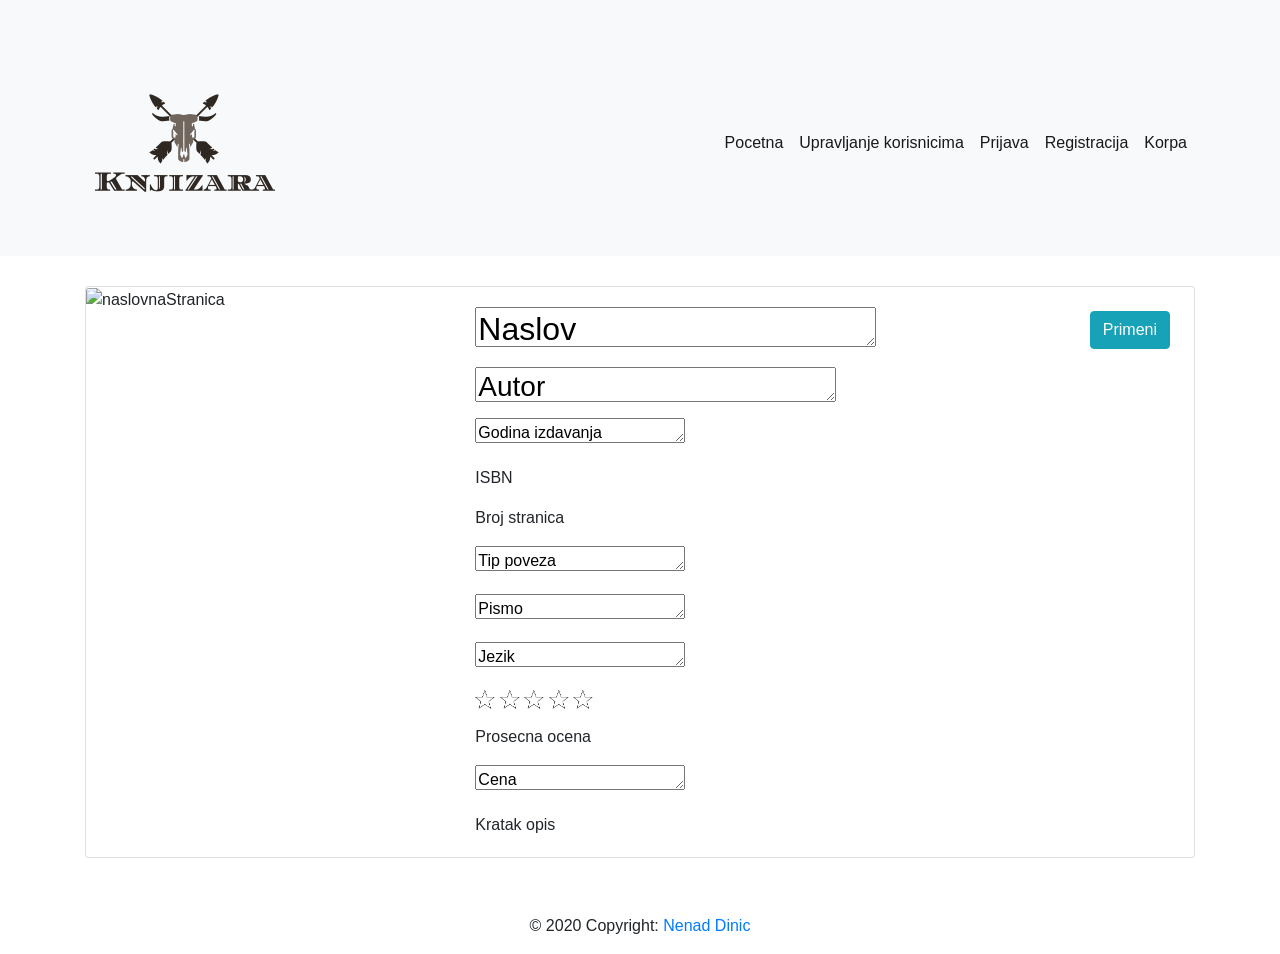
==== izmenaDetaljaoKnjizi.html @ 6ef27641 "registracija" ====
<!DOCTYPE html>
<html lang="sr">

<head>
    <meta charset="UTF-8">
    <title>Knjizara</title>
    <link rel="stylesheet" href="css/style.css">
    <link rel="icon" type="image/x-icon" href="images/logo.png" />
    <meta name="viewport" content="width=device-width, initial-scale=1, shrink-to-fit=no">
    <link rel="stylesheet" href="https://cdn.jsdelivr.net/npm/bootstrap@4.5.3/dist/css/bootstrap.min.css"
        integrity="sha384-TX8t27EcRE3e/ihU7zmQxVncDAy5uIKz4rEkgIXeMed4M0jlfIDPvg6uqKI2xXr2" crossorigin="anonymous">
    <link rel="stylesheet" href="https://cdnjs.cloudflare.com/ajax/libs/font-awesome/4.7.0/css/font-awesome.min.css">

</head>

<body>
    <header>
        <nav class="navbar navbar-expand-lg navbar-light bg-light static-top">
            <div class="container">
                <a class="navbar-brand" href="index.html">
                    <img class="img-responsive pull-right" src="images/logo.png" alt="logo" />
                </a>
                <button class="navbar-toggler" type="button" data-toggle="collapse" data-target="#navbarResponsive"
                    aria-controls="navbarResponsive" aria-expanded="false" aria-label="Toggle navigation">
                    <span class="navbar-toggler-icon"></span>
                </button>
                <div class="collapse navbar-collapse" id="navbarResponsive">

                    <ul class="navbar-nav ml-auto">
                        <li class="nav-item active"><a class="nav-link" href="#">Pocetna<span
                                    class="sr-only">(current)</span></a></li>
                        <li class="nav-item active"><a class="nav-link" href="#">Upravljanje korisnicima</a></li>
                        <li class="nav-item active"><a class="nav-link" href="#" data-toggle="modal"
                                data-target="#Modal">Prijava</a></li>
                        <li class="nav-item active"><a class="nav-link" href="#" data-toggle="modal"
                                data-target="#Registracija">Registracija</a></li>
                        <li class="nav-item active"><a class="nav-link" href="#">Korpa</a></li>
                    </ul>
                </div>
            </div>
            <div class="modal fade" id="Modal" tabindex="-1" aria-labelledby="ModalLabel" aria-hidden="true">
                <div class="modal-dialog">
                    <div class="modal-content">
                        <div class="modal-header">
                            <h5 class="modal-title" id="ModalLabel">Prijavite se</h5>
                            <button type="button" class="close" data-dismiss="modal" aria-label="Close">
                                <span aria-hidden="true">&times;</span>
                            </button>
                        </div>
                        <div class="modal-body">
                            <form>
                                <div class="form-group">
                                    <label for="InputEmail">E-mail adresa</label>
                                    <input type="email" class="form-control" id="InputEmail"
                                        aria-describedby="emailHelp">
                                </div>
                                <div class="form-group">
                                    <label for="InputPassword">Sifra</label>
                                    <input type="password" class="form-control" id="InputPassword">
                                </div>
                                <button type="submit" class="btn btn-primary">Prijavi se</button>
                                <button type="button" class="btn btn-secondary" data-dismiss="modal">Zatvori</button>
                            </form>
                        </div>
                    </div>
                </div>
            </div>
            <div class="modal fade" id="Registracija" tabindex="-1" aria-labelledby="ModalLabel" aria-hidden="true">
                <div class="modal-dialog">
                    <div class="modal-content">
                        <div class="modal-header">
                            <h5 class="modal-title" id="ModalLabel">Registrujte se</h5>
                            <button type="button" class="close" data-dismiss="modal" aria-label="Close">
                                <span aria-hidden="true">&times;</span>
                            </button>
                        </div>
                        <div class="modal-body">
                            <form>
                                <div class="form-group">
                                    <label for="InputKorisnickoIme">Korisnicko ime</label>
                                    <input type="text" class="form-control" id="InputKorisnickoIme" required>
                                </div>
                                <div class="form-group">
                                    <label for="InputPassword">Sifra</label>
                                    <input type="password" class="form-control" id="InputPassword" required>
                                </div>
                                <div class="form-group">
                                    <label for="InputEmail">E-mail adresa</label>
                                    <input type="email" class="form-control" id="InputEmail"
                                        aria-describedby="emailHelp" required>
                                </div>
                                <div class="form-group">
                                    <label for="InputIme">Ime</label>
                                    <input type="text" class="form-control" id="InputIme" required>
                                </div>
                                <div class="form-group">
                                    <label for="InputPrezime">Prezime</label>
                                    <input type="text" class="form-control" id="InputPrezime" required>
                                </div>
                                <div class="form-group">
                                    <label for="InputDatumRodjenja">Datum rodjenja</label>
                                    <input type="date" id="InputDatumRodjenja" class="form-control datepicker" required>
                                </div>
                                <div class="form-group">
                                    <label for="InputAdresa">Adresa</label>
                                    <input placeholder="Ulica broj, Grad" type="text" class="form-control"
                                        id="InputAdresa" required>
                                </div>
                                <div class="form-group">
                                    <label for="InputTelefon">Broj telefona</label>
                                    <input placeholder="+3810000000000" type="tel" class="form-control"
                                        id="InputTelefon" required>
                                </div>
                                <button type="submit" class="btn btn-primary">Prijavi se</button>
                                <button type="button" class="btn btn-secondary" data-dismiss="modal">Zatvori</button>
                            </form>
                        </div>
                    </div>
                </div>
            </div>
        </nav>
    </header>
    <main>
        <div class="container">
            <div class="card mb-3">
                <div class="row no-gutters">
                    <div class="col-md-4">
                        <img class="card-img" src="https://i.imgur.com/kTquRc0.jpg" alt="naslovnaStranica">
                    </div>
                    <div class="col-md-8">
                        <a href="pojedinacnaKnjiga.html"><button type="button"
                                class="btn btn-info float-right mt-4 mr-4">Primeni</button></a>
                        <div class="card-body">
                            <h2 class="card-title"><textarea name="ispravkaNaslova" rows="1">Naslov</textarea></h2>
                            <h3 class="card-text"><textarea name="ispravkaAutora" rows="1">Autor</textarea></h3>
                            <p class="card-text"><textarea name="ispravkaAutora" rows="1">Godina izdavanja</textarea>
                            </p>
                            <p class="card-text">ISBN</p>
                            <p class="card-text">Broj stranica</p>
                            <p class="card-text"><textarea name="ispravkaAutora" rows="1">Tip poveza</textarea></p>
                            <p class="card-text"><textarea name="ispravkaAutora" rows="1">Pismo</textarea></p>
                            <p class="card-text"><textarea name="ispravkaAutora">Jezik</textarea></p>
                            <p class="card-text"></p>
                            <div class="rating">
                                <a href="#"><img src="images/prazna zvezda.png" alt="prazna zvezda"></a>
                                <a href="#"><img src="images/prazna zvezda.png" alt="prazna zvezda"></a>
                                <a href="#"><img src="images/prazna zvezda.png" alt="prazna zvezda"></a>
                                <a href="#"><img src="images/prazna zvezda.png" alt="prazna zvezda"></a>
                                <a href="#"><img src="images/prazna zvezda.png" alt="prazna zvezda"></a>
                            </div>
                            <p class="card-text">Prosecna ocena</p>
                            <p class="card-text"><textarea name="ispravkaAutora" rows="1">Cena</textarea></p>
                            <p class="card-text">Kratak opis</p>
                        </div>
                    </div>
                </div>
            </div>
        </div>


    </main>
    <footer class="page-footer font-small pt-4">
        <div class="footer-copyright text-center py-3">&copy; 2020 Copyright:
            <a href="#"> Nenad Dinic</a>
        </div>
    </footer>
    <script src="https://ajax.googleapis.com/ajax/libs/jquery/3.5.1/jquery.min.js"></script>
    <script src="https://cdn.jsdelivr.net/npm/popper.js@1.16.1/dist/umd/popper.min.js"
        integrity="sha384-9/reFTGAW83EW2RDu2S0VKaIzap3H66lZH81PoYlFhbGU+6BZp6G7niu735Sk7lN"
        crossorigin="anonymous"></script>
    <script src="https://cdn.jsdelivr.net/npm/bootstrap@4.5.3/dist/js/bootstrap.min.js"
        integrity="sha384-w1Q4orYjBQndcko6MimVbzY0tgp4pWB4lZ7lr30WKz0vr/aWKhXdBNmNb5D92v7s"
        crossorigin="anonymous"></script>
    <script src="js/skript.js"></script>
</body>

</html>
---- css/style.css ----
.rating img{
    width: 20px;
    margin-bottom: 1rem;
}

.container {
    margin-top: 30px;
}

textarea {
    height: 25px;
}

h2 textarea {
    height: 40px;
}

h3 textarea {
    height: 35px;
}
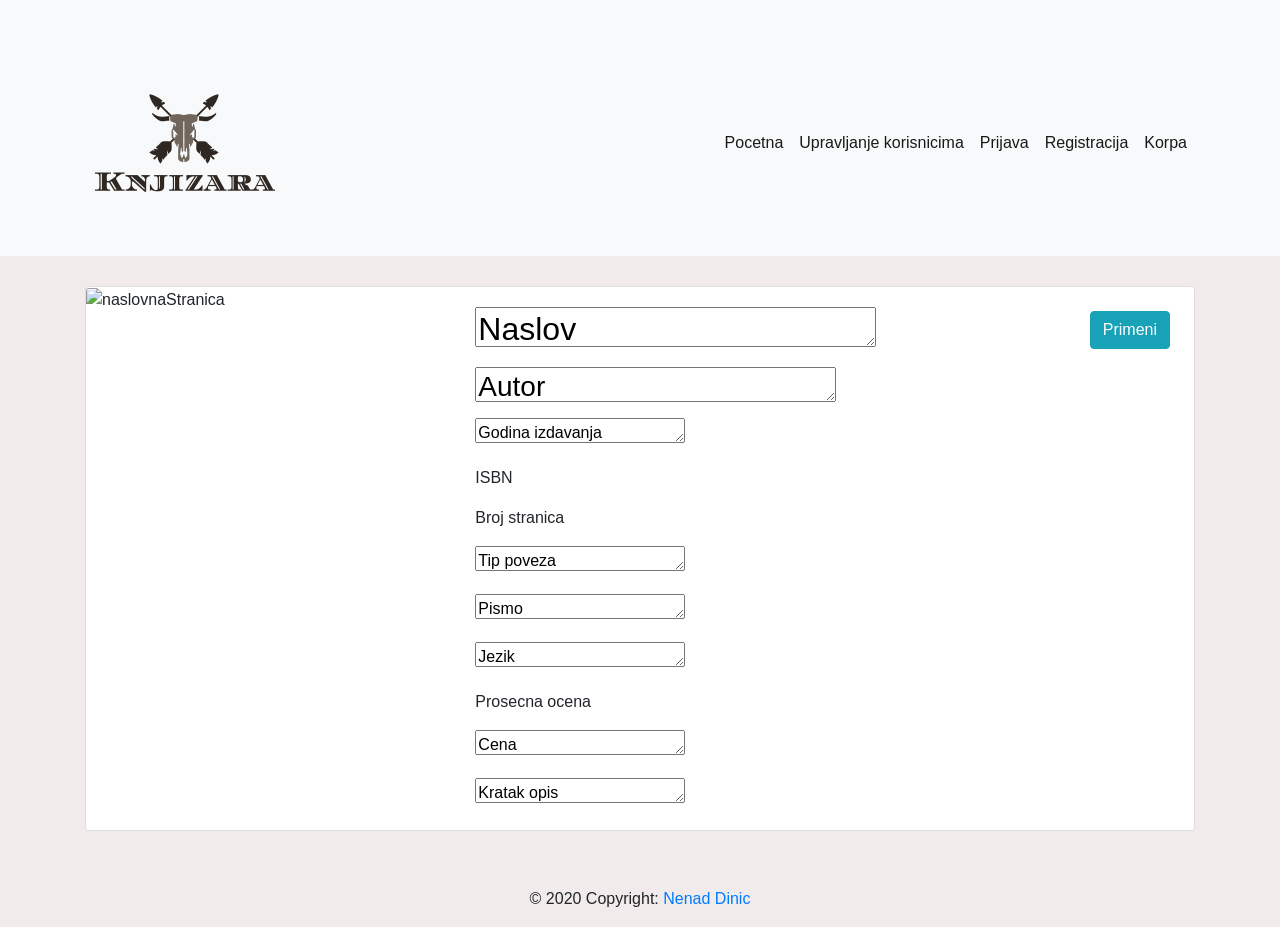
==== commit 616ed669: "gotovo samo korpa cudna" ====
--- a/izmenaDetaljaoKnjizi.html
+++ b/izmenaDetaljaoKnjizi.html
@@ -3,7 +3,7 @@
 
 <head>
     <meta charset="UTF-8">
-    <title>Knjizara</title>
+    <title>Knjizara - Izmena detalja o knjizi</title>
     <link rel="stylesheet" href="css/style.css">
     <link rel="icon" type="image/x-icon" href="images/logo.png" />
     <meta name="viewport" content="width=device-width, initial-scale=1, shrink-to-fit=no">
@@ -27,14 +27,14 @@
                 <div class="collapse navbar-collapse" id="navbarResponsive">
 
                     <ul class="navbar-nav ml-auto">
-                        <li class="nav-item active"><a class="nav-link" href="#">Pocetna<span
+                        <li class="nav-item active"><a class="nav-link" href="index.html">Pocetna<span
                                     class="sr-only">(current)</span></a></li>
-                        <li class="nav-item active"><a class="nav-link" href="#">Upravljanje korisnicima</a></li>
+                        <li class="nav-item active"><a class="nav-link" href="upravljanjeKorisnicima.html">Upravljanje korisnicima</a></li>
                         <li class="nav-item active"><a class="nav-link" href="#" data-toggle="modal"
                                 data-target="#Modal">Prijava</a></li>
                         <li class="nav-item active"><a class="nav-link" href="#" data-toggle="modal"
                                 data-target="#Registracija">Registracija</a></li>
-                        <li class="nav-item active"><a class="nav-link" href="#">Korpa</a></li>
+                        <li class="nav-item active"><a class="nav-link" href="korpa.html">Korpa</a></li>
                     </ul>
                 </div>
             </div>
@@ -128,29 +128,21 @@
                         <img class="card-img" src="https://i.imgur.com/kTquRc0.jpg" alt="naslovnaStranica">
                     </div>
                     <div class="col-md-8">
-                        <a href="pojedinacnaKnjiga.html"><button type="button"
+                        <a href="pojedinacnaKnjiga.html"><button type="submit"
                                 class="btn btn-info float-right mt-4 mr-4">Primeni</button></a>
                         <div class="card-body">
                             <h2 class="card-title"><textarea name="ispravkaNaslova" rows="1">Naslov</textarea></h2>
                             <h3 class="card-text"><textarea name="ispravkaAutora" rows="1">Autor</textarea></h3>
-                            <p class="card-text"><textarea name="ispravkaAutora" rows="1">Godina izdavanja</textarea>
+                            <p class="card-text"><textarea name="ispravkaGodineIzdanja" rows="1">Godina izdavanja</textarea>
                             </p>
                             <p class="card-text">ISBN</p>
                             <p class="card-text">Broj stranica</p>
-                            <p class="card-text"><textarea name="ispravkaAutora" rows="1">Tip poveza</textarea></p>
-                            <p class="card-text"><textarea name="ispravkaAutora" rows="1">Pismo</textarea></p>
-                            <p class="card-text"><textarea name="ispravkaAutora">Jezik</textarea></p>
-                            <p class="card-text"></p>
-                            <div class="rating">
-                                <a href="#"><img src="images/prazna zvezda.png" alt="prazna zvezda"></a>
-                                <a href="#"><img src="images/prazna zvezda.png" alt="prazna zvezda"></a>
-                                <a href="#"><img src="images/prazna zvezda.png" alt="prazna zvezda"></a>
-                                <a href="#"><img src="images/prazna zvezda.png" alt="prazna zvezda"></a>
-                                <a href="#"><img src="images/prazna zvezda.png" alt="prazna zvezda"></a>
-                            </div>
+                            <p class="card-text"><textarea name="ispravkaTipaPoveza" rows="1">Tip poveza</textarea></p>
+                            <p class="card-text"><textarea name="ispravkaPisma" rows="1">Pismo</textarea></p>
+                            <p class="card-text"><textarea name="ispravkaJezika">Jezik</textarea></p>
                             <p class="card-text">Prosecna ocena</p>
-                            <p class="card-text"><textarea name="ispravkaAutora" rows="1">Cena</textarea></p>
-                            <p class="card-text">Kratak opis</p>
+                            <p class="card-text"><textarea name="ispravkaCene" rows="1">Cena</textarea></p>
+                            <p class="card-text"><textarea name="ispravkaOpisa" rows="1">Kratak opis</textarea></p>
                         </div>
                     </div>
                 </div>
--- a/css/style.css
+++ b/css/style.css
@@ -1,3 +1,7 @@
+body {
+    background-color:rgb(241, 235, 235) !important;
+}
+
 .rating img{
     width: 20px;
     margin-bottom: 1rem;
@@ -9,6 +13,7 @@
 
 textarea {
     height: 25px;
+    max-width: 95%;
 }
 
 h2 textarea {
@@ -17,4 +22,12 @@
 
 h3 textarea {
     height: 35px;
+}
+
+.container-fluid {
+    margin-top: 20px !important;
+}
+
+.quantity {
+    max-width: 30% !important;
 }
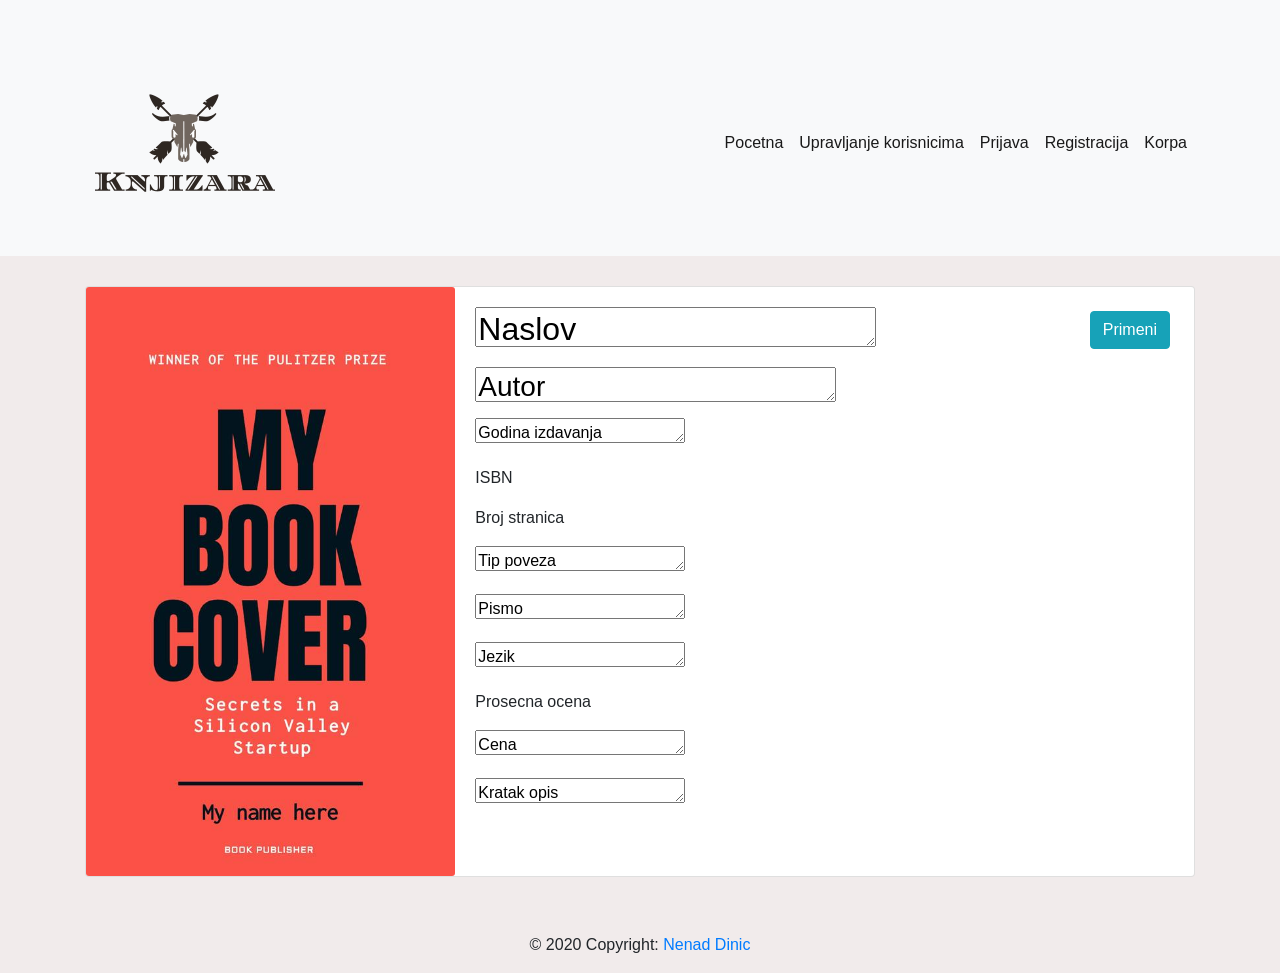
==== commit 0536e9fd: "" ====
--- a/izmenaDetaljaoKnjizi.html
+++ b/izmenaDetaljaoKnjizi.html
@@ -18,7 +18,7 @@
         <nav class="navbar navbar-expand-lg navbar-light bg-light static-top">
             <div class="container">
                 <a class="navbar-brand" href="index.html">
-                    <img class="img-responsive pull-right" src="images/logo.png" alt="logo" />
+                    <img class="img-responsive pull-right" src="images/logo.png" alt="logo">
                 </a>
                 <button class="navbar-toggler" type="button" data-toggle="collapse" data-target="#navbarResponsive"
                     aria-controls="navbarResponsive" aria-expanded="false" aria-label="Toggle navigation">
@@ -125,24 +125,24 @@
             <div class="card mb-3">
                 <div class="row no-gutters">
                     <div class="col-md-4">
-                        <img class="card-img" src="https://i.imgur.com/kTquRc0.jpg" alt="naslovnaStranica">
+                        <img class="card-img" src="images/stock.jpg" alt="naslovnaStranica" id="Cover">
                     </div>
                     <div class="col-md-8">
                         <a href="pojedinacnaKnjiga.html"><button type="submit"
                                 class="btn btn-info float-right mt-4 mr-4">Primeni</button></a>
                         <div class="card-body">
-                            <h2 class="card-title"><textarea name="ispravkaNaslova" rows="1">Naslov</textarea></h2>
-                            <h3 class="card-text"><textarea name="ispravkaAutora" rows="1">Autor</textarea></h3>
-                            <p class="card-text"><textarea name="ispravkaGodineIzdanja" rows="1">Godina izdavanja</textarea>
+                            <h2 class="card-title"><textarea name="ispravkaNaslova" rows="1" id="Title">Naslov</textarea></h2>
+                            <h3 class="card-text"><textarea name="ispravkaAutora" rows="1" id="Author">Autor</textarea></h3>
+                            <p class="card-text"><textarea name="ispravkaGodineIzdanja" rows="1" id="Year">Godina izdavanja</textarea>
                             </p>
-                            <p class="card-text">ISBN</p>
-                            <p class="card-text">Broj stranica</p>
-                            <p class="card-text"><textarea name="ispravkaTipaPoveza" rows="1">Tip poveza</textarea></p>
-                            <p class="card-text"><textarea name="ispravkaPisma" rows="1">Pismo</textarea></p>
-                            <p class="card-text"><textarea name="ispravkaJezika">Jezik</textarea></p>
-                            <p class="card-text">Prosecna ocena</p>
-                            <p class="card-text"><textarea name="ispravkaCene" rows="1">Cena</textarea></p>
-                            <p class="card-text"><textarea name="ispravkaOpisa" rows="1">Kratak opis</textarea></p>
+                            <p class="card-text" id="ISBN">ISBN</p>
+                            <p class="card-text" id="PgNum">Broj stranica</p>
+                            <p class="card-text"><textarea name="ispravkaTipaPoveza" rows="1" id="CoverType">Tip poveza</textarea></p>
+                            <p class="card-text"><textarea name="ispravkaPisma" rows="1" id="Writting">Pismo</textarea></p>
+                            <p class="card-text"><textarea name="ispravkaJezika" id="Language">Jezik</textarea></p>
+                            <p class="card-text" id="Score">Prosecna ocena</p>
+                            <p class="card-text"><textarea name="ispravkaCene" rows="1" id="Price">Cena</textarea></p>
+                            <p class="card-text"><textarea name="ispravkaOpisa" rows="1" id="Desc">Kratak opis</textarea></p>
                         </div>
                     </div>
                 </div>
@@ -163,7 +163,7 @@
     <script src="https://cdn.jsdelivr.net/npm/bootstrap@4.5.3/dist/js/bootstrap.min.js"
         integrity="sha384-w1Q4orYjBQndcko6MimVbzY0tgp4pWB4lZ7lr30WKz0vr/aWKhXdBNmNb5D92v7s"
         crossorigin="anonymous"></script>
-    <script src="js/skript.js"></script>
+    <script src="js/izmenaKnjige.js"></script>
 </body>
 
 </html>
--- a/css/style.css
+++ b/css/style.css
@@ -29,5 +29,24 @@
 }
 
 .quantity {
-    max-width: 30% !important;
+    width: 50px !important;
+}
+
+.rating_bar {
+    width: 120px;
+}
+
+.rating_bar > span:before {
+    content:'★';
+    color: #c7c5c5;
+    cursor:pointer;
+    font-size:24px;
+}
+
+.rating_bar:hover > span:before {
+    color: #4bce32;
+}
+
+.rating_bar > span:hover ~ span:before {
+    color: #c7c5c5;
 }
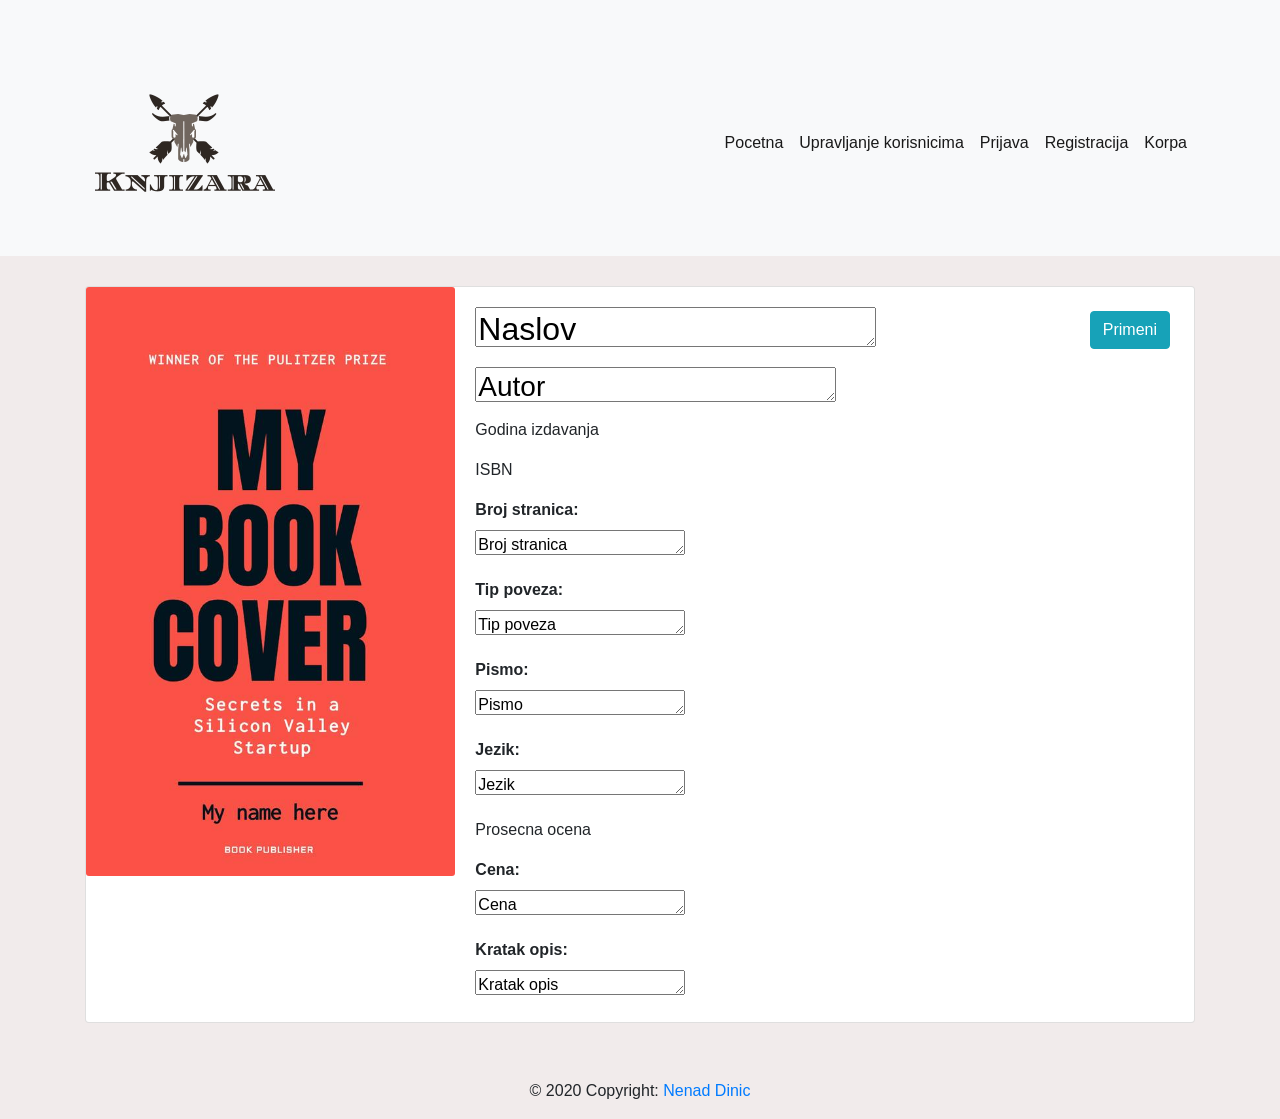
==== commit 65dec2b0: "." ====
--- a/izmenaDetaljaoKnjizi.html
+++ b/izmenaDetaljaoKnjizi.html
@@ -133,15 +133,20 @@
                         <div class="card-body">
                             <h2 class="card-title"><textarea name="ispravkaNaslova" rows="1" id="Title">Naslov</textarea></h2>
                             <h3 class="card-text"><textarea name="ispravkaAutora" rows="1" id="Author">Autor</textarea></h3>
-                            <p class="card-text"><textarea name="ispravkaGodineIzdanja" rows="1" id="Year">Godina izdavanja</textarea>
-                            </p>
+                            <p class="card-text" id="Year">Godina izdavanja</p>
                             <p class="card-text" id="ISBN">ISBN</p>
-                            <p class="card-text" id="PgNum">Broj stranica</p>
+                            <label for="PgNum"><b>Broj stranica:</b></label>
+                            <p class="card-text"><textarea name="ispravkaBrStranica" rows="1" id="PgNum">Broj stranica</textarea></p>
+                            <label for="Language"><b>Tip poveza:</b></label>
                             <p class="card-text"><textarea name="ispravkaTipaPoveza" rows="1" id="CoverType">Tip poveza</textarea></p>
+                            <label for="Writting"><b>Pismo:</b></label>
                             <p class="card-text"><textarea name="ispravkaPisma" rows="1" id="Writting">Pismo</textarea></p>
+                            <label for="Language"><b>Jezik:</b></label>
                             <p class="card-text"><textarea name="ispravkaJezika" id="Language">Jezik</textarea></p>
                             <p class="card-text" id="Score">Prosecna ocena</p>
+                            <label for="Price"><b>Cena:</b></label>
                             <p class="card-text"><textarea name="ispravkaCene" rows="1" id="Price">Cena</textarea></p>
+                            <label for="Desc"><b>Kratak opis:</b></label>
                             <p class="card-text"><textarea name="ispravkaOpisa" rows="1" id="Desc">Kratak opis</textarea></p>
                         </div>
                     </div>
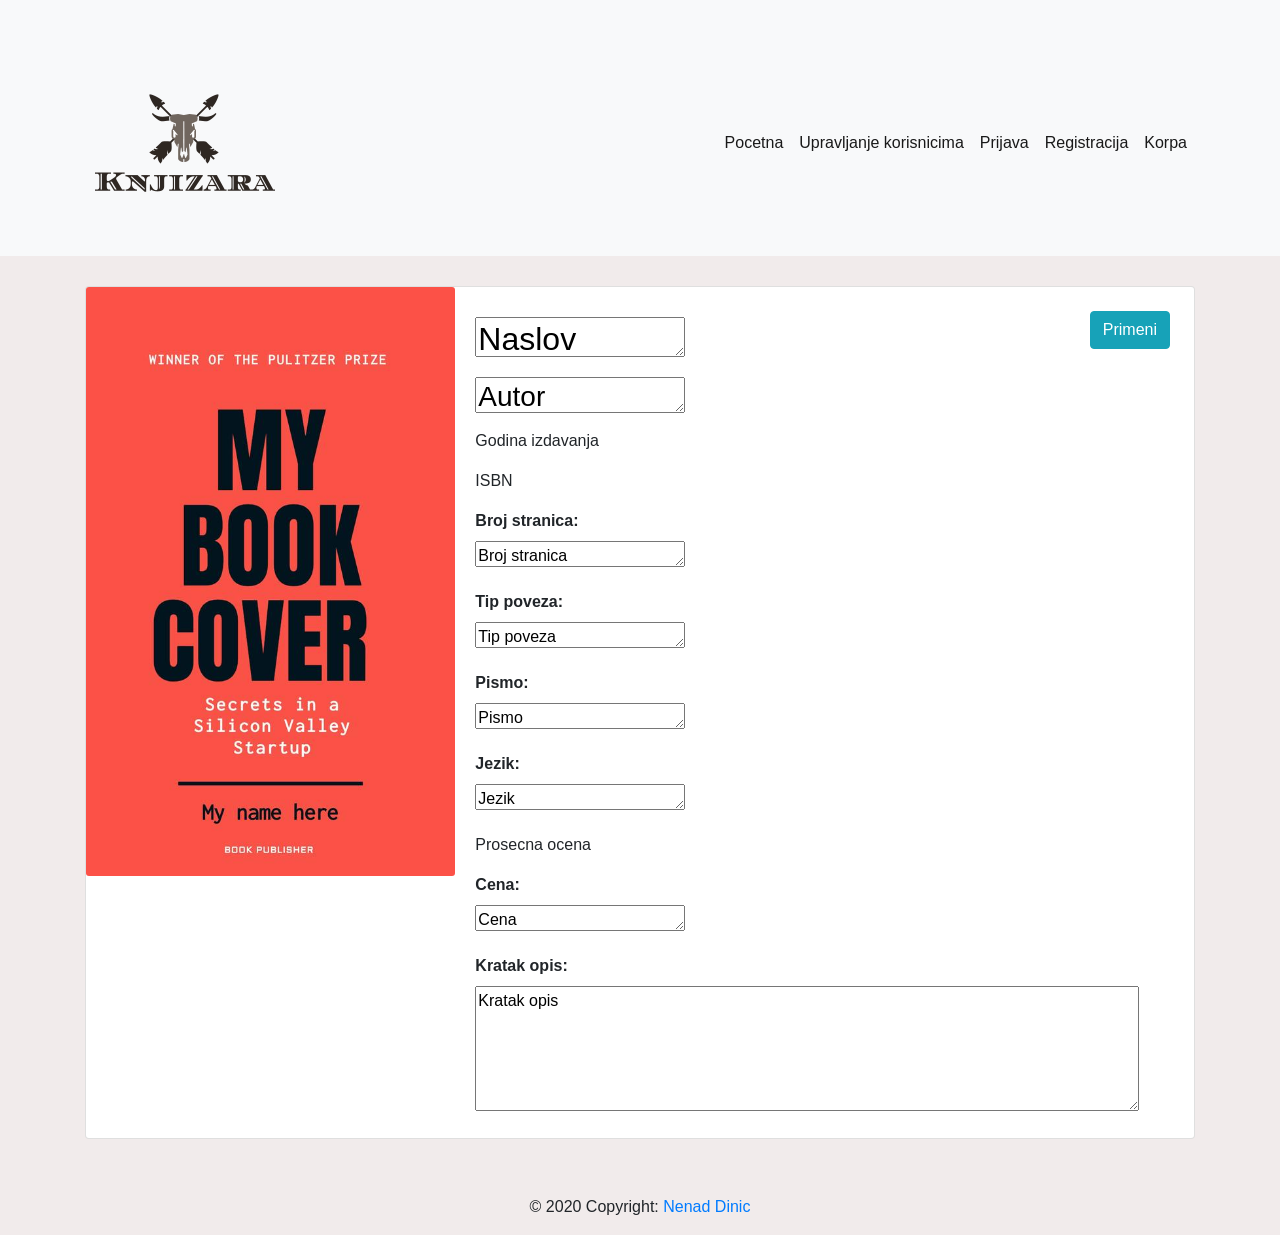
==== commit 4276f226: "." ====
--- a/izmenaDetaljaoKnjizi.html
+++ b/izmenaDetaljaoKnjizi.html
@@ -78,24 +78,24 @@
                             <form>
                                 <div class="form-group">
                                     <label for="InputKorisnickoIme">Korisnicko ime</label>
-                                    <input type="text" class="form-control" id="InputKorisnickoIme" required>
+                                    <input type="text" class="form-control" id="InputKorisnickoIme" pattern="^[a-zA-Z0-9]+([._]?[a-zA-Z0-9]+)*$" required>
                                 </div>
                                 <div class="form-group">
                                     <label for="InputPassword">Sifra</label>
-                                    <input type="password" class="form-control" id="InputPassword" required>
+                                    <input type="password" class="form-control" id="InputPassword" pattern=".{8,}" required>
                                 </div>
                                 <div class="form-group">
                                     <label for="InputEmail">E-mail adresa</label>
                                     <input type="email" class="form-control" id="InputEmail"
-                                        aria-describedby="emailHelp" required>
+                                        aria-describedby="emailHelp" pattern="[a-z0-9._%+-]+@[a-z0-9.-]+\.[a-z]{2,}$" required>
                                 </div>
                                 <div class="form-group">
                                     <label for="InputIme">Ime</label>
-                                    <input type="text" class="form-control" id="InputIme" required>
+                                    <input type="text" class="form-control" id="InputIme" pattern="^([A-Za-z])$" maxlength="25" required>
                                 </div>
                                 <div class="form-group">
                                     <label for="InputPrezime">Prezime</label>
-                                    <input type="text" class="form-control" id="InputPrezime" required>
+                                    <input type="text" class="form-control" id="InputPrezime" pattern="^([A-Za-z])$" maxlength="25" required>
                                 </div>
                                 <div class="form-group">
                                     <label for="InputDatumRodjenja">Datum rodjenja</label>
@@ -108,8 +108,8 @@
                                 </div>
                                 <div class="form-group">
                                     <label for="InputTelefon">Broj telefona</label>
-                                    <input placeholder="+3810000000000" type="tel" class="form-control"
-                                        id="InputTelefon" required>
+                                    <input placeholder="xxx-xxx-xxxx" type="tel" class="form-control"
+                                        id="InputTelefon" pattern="^\d{3}-\d{3}-\d{4}$" required>
                                 </div>
                                 <button type="submit" class="btn btn-primary">Prijavi se</button>
                                 <button type="button" class="btn btn-secondary" data-dismiss="modal">Zatvori</button>
@@ -147,7 +147,7 @@
                             <label for="Price"><b>Cena:</b></label>
                             <p class="card-text"><textarea name="ispravkaCene" rows="1" id="Price">Cena</textarea></p>
                             <label for="Desc"><b>Kratak opis:</b></label>
-                            <p class="card-text"><textarea name="ispravkaOpisa" rows="1" id="Desc">Kratak opis</textarea></p>
+                            <p class="card-text"><textarea name="ispravkaOpisa" rows="1" id="Desc" class="desc">Kratak opis</textarea></p>
                         </div>
                     </div>
                 </div>
--- a/css/style.css
+++ b/css/style.css
@@ -12,16 +12,23 @@
 }
 
 textarea {
-    height: 25px;
+    height: 26px;
     max-width: 95%;
+    width: 30%;
 }
 
 h2 textarea {
     height: 40px;
+    margin-top: 10px;
 }
 
 h3 textarea {
-    height: 35px;
+    height: 36px;
+}
+
+.desc {
+    width: 95%;
+    height: 125px;
 }
 
 .container-fluid {
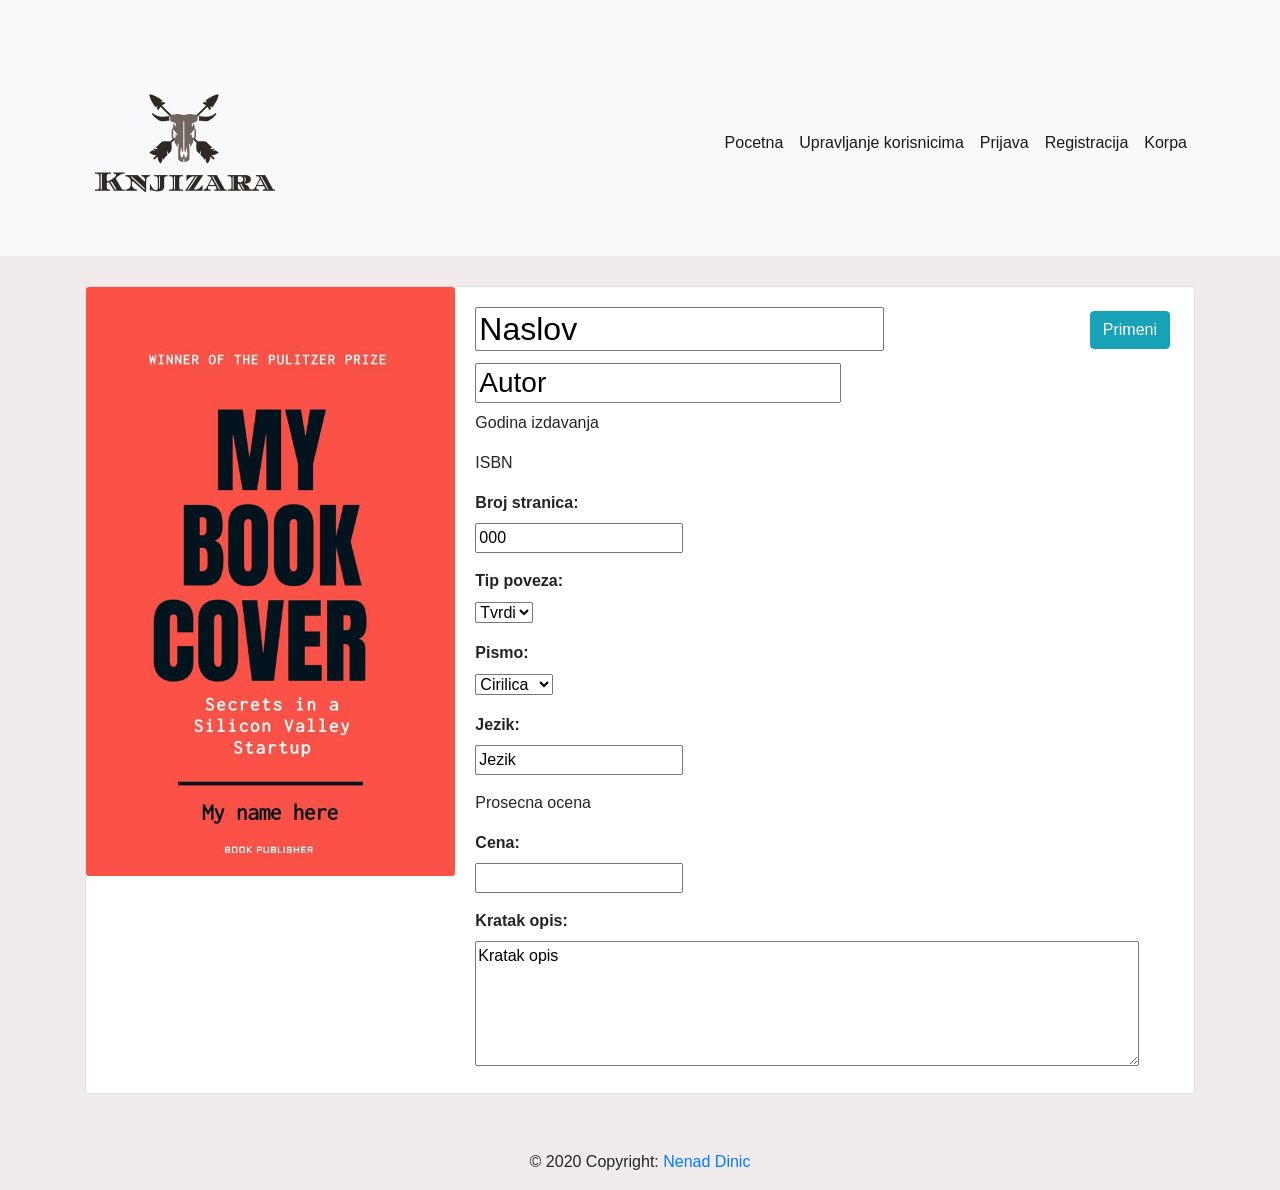
==== commit bb20423f: "finishes" ====
--- a/izmenaDetaljaoKnjizi.html
+++ b/izmenaDetaljaoKnjizi.html
@@ -15,110 +15,7 @@
 
 <body>
     <header>
-        <nav class="navbar navbar-expand-lg navbar-light bg-light static-top">
-            <div class="container">
-                <a class="navbar-brand" href="index.html">
-                    <img class="img-responsive pull-right" src="images/logo.png" alt="logo">
-                </a>
-                <button class="navbar-toggler" type="button" data-toggle="collapse" data-target="#navbarResponsive"
-                    aria-controls="navbarResponsive" aria-expanded="false" aria-label="Toggle navigation">
-                    <span class="navbar-toggler-icon"></span>
-                </button>
-                <div class="collapse navbar-collapse" id="navbarResponsive">
 
-                    <ul class="navbar-nav ml-auto">
-                        <li class="nav-item active"><a class="nav-link" href="index.html">Pocetna<span
-                                    class="sr-only">(current)</span></a></li>
-                        <li class="nav-item active"><a class="nav-link" href="upravljanjeKorisnicima.html">Upravljanje korisnicima</a></li>
-                        <li class="nav-item active"><a class="nav-link" href="#" data-toggle="modal"
-                                data-target="#Modal">Prijava</a></li>
-                        <li class="nav-item active"><a class="nav-link" href="#" data-toggle="modal"
-                                data-target="#Registracija">Registracija</a></li>
-                        <li class="nav-item active"><a class="nav-link" href="korpa.html">Korpa</a></li>
-                    </ul>
-                </div>
-            </div>
-            <div class="modal fade" id="Modal" tabindex="-1" aria-labelledby="ModalLabel" aria-hidden="true">
-                <div class="modal-dialog">
-                    <div class="modal-content">
-                        <div class="modal-header">
-                            <h5 class="modal-title" id="ModalLabel">Prijavite se</h5>
-                            <button type="button" class="close" data-dismiss="modal" aria-label="Close">
-                                <span aria-hidden="true">&times;</span>
-                            </button>
-                        </div>
-                        <div class="modal-body">
-                            <form>
-                                <div class="form-group">
-                                    <label for="InputEmail">E-mail adresa</label>
-                                    <input type="email" class="form-control" id="InputEmail"
-                                        aria-describedby="emailHelp">
-                                </div>
-                                <div class="form-group">
-                                    <label for="InputPassword">Sifra</label>
-                                    <input type="password" class="form-control" id="InputPassword">
-                                </div>
-                                <button type="submit" class="btn btn-primary">Prijavi se</button>
-                                <button type="button" class="btn btn-secondary" data-dismiss="modal">Zatvori</button>
-                            </form>
-                        </div>
-                    </div>
-                </div>
-            </div>
-            <div class="modal fade" id="Registracija" tabindex="-1" aria-labelledby="ModalLabel" aria-hidden="true">
-                <div class="modal-dialog">
-                    <div class="modal-content">
-                        <div class="modal-header">
-                            <h5 class="modal-title" id="ModalLabel">Registrujte se</h5>
-                            <button type="button" class="close" data-dismiss="modal" aria-label="Close">
-                                <span aria-hidden="true">&times;</span>
-                            </button>
-                        </div>
-                        <div class="modal-body">
-                            <form>
-                                <div class="form-group">
-                                    <label for="InputKorisnickoIme">Korisnicko ime</label>
-                                    <input type="text" class="form-control" id="InputKorisnickoIme" pattern="^[a-zA-Z0-9]+([._]?[a-zA-Z0-9]+)*$" required>
-                                </div>
-                                <div class="form-group">
-                                    <label for="InputPassword">Sifra</label>
-                                    <input type="password" class="form-control" id="InputPassword" pattern=".{8,}" required>
-                                </div>
-                                <div class="form-group">
-                                    <label for="InputEmail">E-mail adresa</label>
-                                    <input type="email" class="form-control" id="InputEmail"
-                                        aria-describedby="emailHelp" pattern="[a-z0-9._%+-]+@[a-z0-9.-]+\.[a-z]{2,}$" required>
-                                </div>
-                                <div class="form-group">
-                                    <label for="InputIme">Ime</label>
-                                    <input type="text" class="form-control" id="InputIme" pattern="^([A-Za-z])$" maxlength="25" required>
-                                </div>
-                                <div class="form-group">
-                                    <label for="InputPrezime">Prezime</label>
-                                    <input type="text" class="form-control" id="InputPrezime" pattern="^([A-Za-z])$" maxlength="25" required>
-                                </div>
-                                <div class="form-group">
-                                    <label for="InputDatumRodjenja">Datum rodjenja</label>
-                                    <input type="date" id="InputDatumRodjenja" class="form-control datepicker" required>
-                                </div>
-                                <div class="form-group">
-                                    <label for="InputAdresa">Adresa</label>
-                                    <input placeholder="Ulica broj, Grad" type="text" class="form-control"
-                                        id="InputAdresa" required>
-                                </div>
-                                <div class="form-group">
-                                    <label for="InputTelefon">Broj telefona</label>
-                                    <input placeholder="xxx-xxx-xxxx" type="tel" class="form-control"
-                                        id="InputTelefon" pattern="^\d{3}-\d{3}-\d{4}$" required>
-                                </div>
-                                <button type="submit" class="btn btn-primary">Prijavi se</button>
-                                <button type="button" class="btn btn-secondary" data-dismiss="modal">Zatvori</button>
-                            </form>
-                        </div>
-                    </div>
-                </div>
-            </div>
-        </nav>
     </header>
     <main>
         <div class="container">
@@ -131,23 +28,36 @@
                         <a href="pojedinacnaKnjiga.html"><button type="submit"
                                 class="btn btn-info float-right mt-4 mr-4">Primeni</button></a>
                         <div class="card-body">
-                            <h2 class="card-title"><textarea name="ispravkaNaslova" rows="1" id="Title">Naslov</textarea></h2>
-                            <h3 class="card-text"><textarea name="ispravkaAutora" rows="1" id="Author">Autor</textarea></h3>
+                            <h2 class="card-title"><input type="text" name="ispravkaNaslova" value="Naslov"
+                                    id="Title"></h2>
+                            <h3 class="card-text"><input type="text" name="ispravkaAutora" id="Author" value="Autor"></h3>
                             <p class="card-text" id="Year">Godina izdavanja</p>
                             <p class="card-text" id="ISBN">ISBN</p>
                             <label for="PgNum"><b>Broj stranica:</b></label>
-                            <p class="card-text"><textarea name="ispravkaBrStranica" rows="1" id="PgNum">Broj stranica</textarea></p>
-                            <label for="Language"><b>Tip poveza:</b></label>
-                            <p class="card-text"><textarea name="ispravkaTipaPoveza" rows="1" id="CoverType">Tip poveza</textarea></p>
-                            <label for="Writting"><b>Pismo:</b></label>
-                            <p class="card-text"><textarea name="ispravkaPisma" rows="1" id="Writting">Pismo</textarea></p>
-                            <label for="Language"><b>Jezik:</b></label>
-                            <p class="card-text"><textarea name="ispravkaJezika" id="Language">Jezik</textarea></p>
+                            <p class="card-text"><input type="number" name="ispravkaBrStranica"
+                                    id="PgNum" value="000"></p>
+                            <label for="ispravkaTipaPoveza"><b>Tip poveza:</b></label>
+                            <p class="card-text">
+                                <select name="ispravkaTipaPoveza" id="CoverType">
+                                    <option value="Tvrdi">Tvrdi</option>
+                                    <option value="Meki">Meki</option>
+                                </select>
+                            </p>
+                            <label for="ispravkaPisma"><b>Pismo:</b></label>
+                            <p class="card-text">
+                                <select name="ispravkaPisma" id="Writting">
+                                    <option value="Ćirilica">Cirilica</option>
+                                    <option value="Latinica">Latinica</option>
+                                </select>
+                            </p>
+                            <label for="ispravkaJezika"><b>Jezik:</b></label>
+                            <p class="card-text"><input type="text" value="Jezik" name="ispravkaJezika" id="Language"></p>
                             <p class="card-text" id="Score">Prosecna ocena</p>
                             <label for="Price"><b>Cena:</b></label>
-                            <p class="card-text"><textarea name="ispravkaCene" rows="1" id="Price">Cena</textarea></p>
+                            <p class="card-text"><input type="number" value="cena" name="ispravkaCene" id="Price"></p>
                             <label for="Desc"><b>Kratak opis:</b></label>
-                            <p class="card-text"><textarea name="ispravkaOpisa" rows="1" id="Desc" class="desc">Kratak opis</textarea></p>
+                            <p class="card-text"><textarea name="ispravkaOpisa" rows="1" id="Desc"
+                                    class="desc">Kratak opis</textarea></p>
                         </div>
                     </div>
                 </div>
@@ -157,9 +67,7 @@
 
     </main>
     <footer class="page-footer font-small pt-4">
-        <div class="footer-copyright text-center py-3">&copy; 2020 Copyright:
-            <a href="#"> Nenad Dinic</a>
-        </div>
+
     </footer>
     <script src="https://ajax.googleapis.com/ajax/libs/jquery/3.5.1/jquery.min.js"></script>
     <script src="https://cdn.jsdelivr.net/npm/popper.js@1.16.1/dist/umd/popper.min.js"
@@ -169,6 +77,8 @@
         integrity="sha384-w1Q4orYjBQndcko6MimVbzY0tgp4pWB4lZ7lr30WKz0vr/aWKhXdBNmNb5D92v7s"
         crossorigin="anonymous"></script>
     <script src="js/izmenaKnjige.js"></script>
+    <script src="js/validateFields.js"></script>
+    <script src="js/addHeaderFooter.js"></script>
 </body>
 
 </html>
--- a/css/style.css
+++ b/css/style.css
@@ -56,4 +56,5 @@
 
 .rating_bar > span:hover ~ span:before {
     color: #c7c5c5;
-}+}
+
